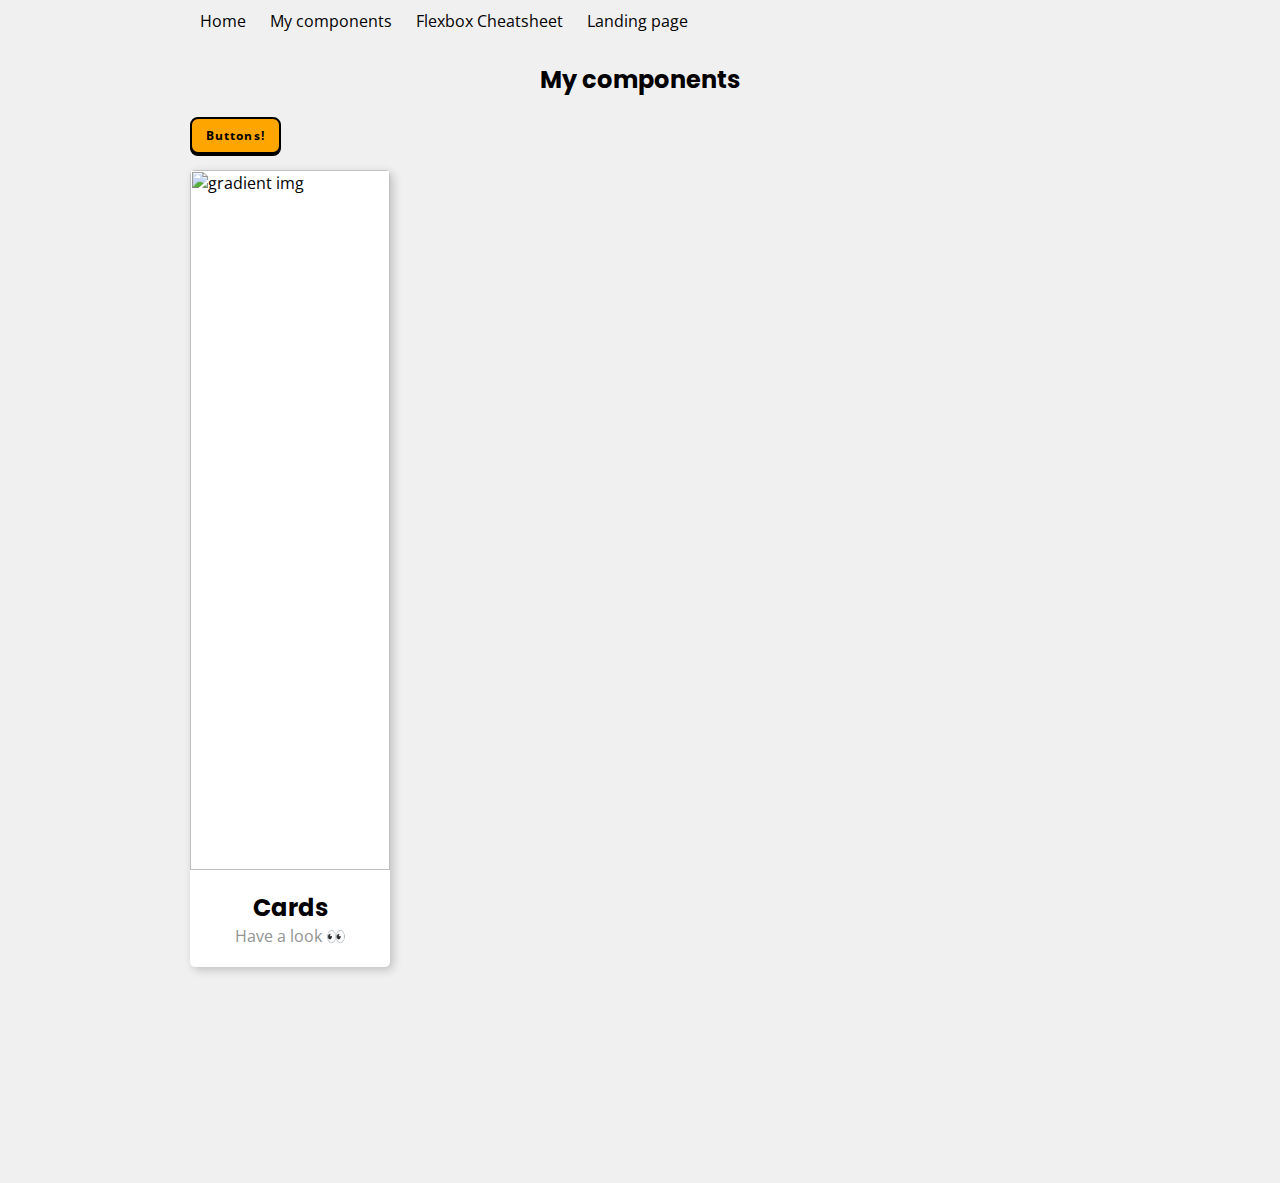
==== css components/index.html @ d5e02122 "Added the first basic components" ====
<html>

<head>
  <meta charset="utf-8">
  <title>Combine your components</title>

  <link rel="stylesheet" href="css/style.css">
</head>

<body>
  <header class="container">
    <ul>
      <li><a href="/">Home</a></li>
      <li><a href="/components.html">My components</li></a>
      <li><a href="/flexbox_cheatsheet.html">Flexbox Cheatsheet</li></a>
      <li><a href="/landing.html">Landing page</a></li>
    </ul>
  </header>

  <div class="container">
    <h2 class="text-center">My components</h2>
    <a href="/buttons.html" class="btn-retro orange">Buttons!</a>
    <a href="/cards.html" target="_blank">
      <div class="simple-card">
        <img src="/images/gradient01.jpg" alt="gradient img">
        <div>
          <h2>Cards</h2>
          <p>Have a look 👀</p>
        </div>
      </div>
    </a>
  </div>
  <!-- TODO: Use your components to create a simple landing page -->

</body>

</html>
---- css components/css/style.css ----
/* --- Google Fonts --- */
@import url("http://fonts.googleapis.com/css?family=Open+Sans:400,300,700|Poppins:400,700");

/* --- Components design --- */
@import url("components/container.css");
@import url("components/avatar.css");
@import url("components/button.css");
@import url("components/banner.css");
@import url("components/flex.css");
@import url("components/card.css");
@import url("components/thumbnail.css");
@import url("components/footer.css");
@import url("components/landing.css");
@import url("components/header.css");
@import url("components/colors.css");
/* TODO: import new components */

/* --- Fonts & colors --- */
body {
  font-family: "Open Sans", "Helvetica", "sans-serif";
  padding-bottom: 200px;
  margin: 0;
  background-color: rgb(240,240,240);
}

section {
  margin: 20px 0px;
}

h1, h2, h3 {
  font-family: "Poppins", "sans-serif";
}

a {
  text-decoration: none;
  color: #000;
}

ul {
  padding: 0;
}

li {
  margin: 10px;
  list-style: none;
  display: inline-block;
}

.text-center {
  text-align: center;
}
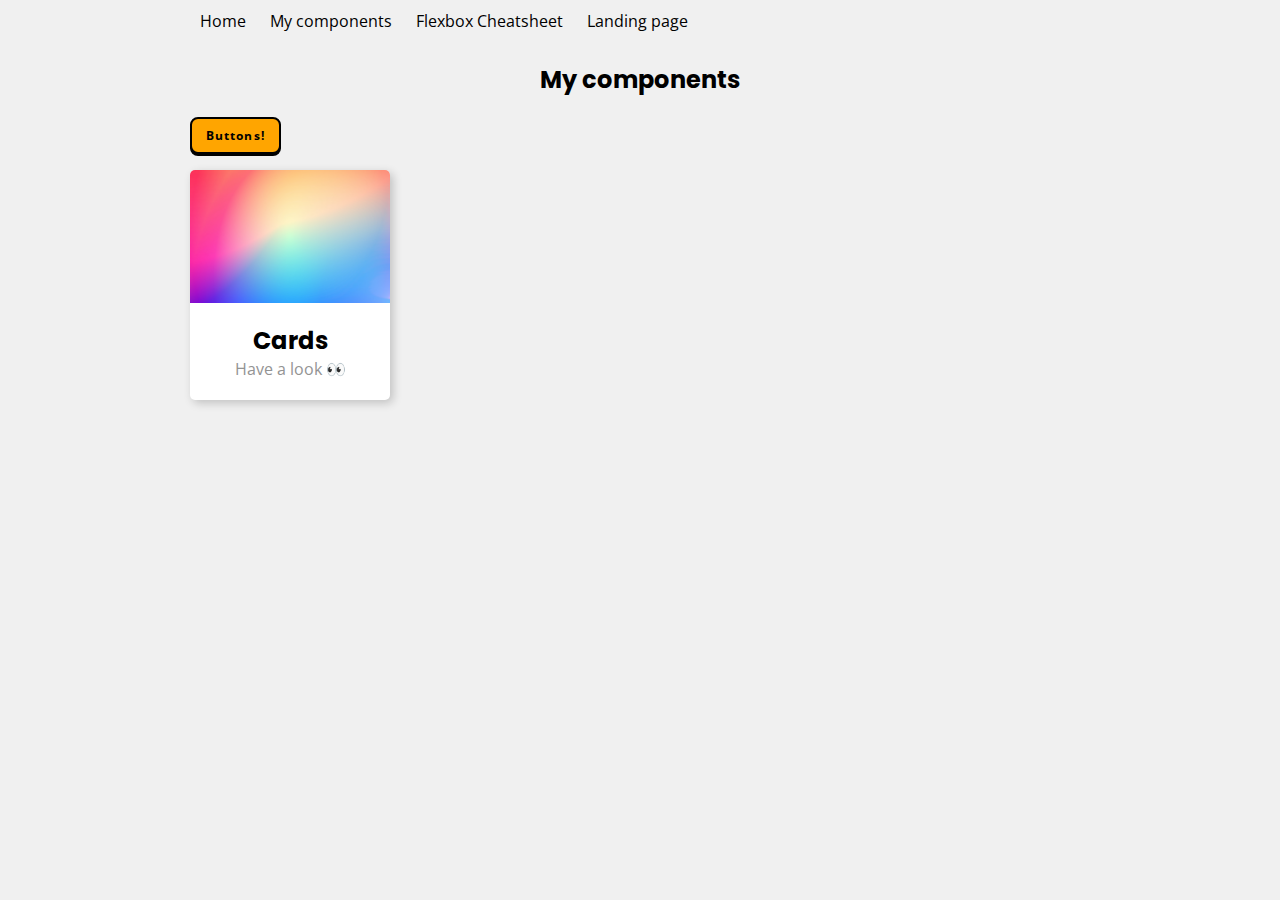
==== commit 676a97a6: "Fixed links within the pages" ====
--- a/css components/index.html
+++ b/css components/index.html
@@ -10,19 +10,19 @@
 <body>
   <header class="container">
     <ul>
-      <li><a href="/">Home</a></li>
-      <li><a href="/components.html">My components</li></a>
-      <li><a href="/flexbox_cheatsheet.html">Flexbox Cheatsheet</li></a>
-      <li><a href="/landing.html">Landing page</a></li>
-    </ul>
+      <li><a href="./index.html">Home</a></li>
+      <li><a href="./components.html">My components</li></a>
+      <li><a href="./flexbox_cheatsheet.html">Flexbox Cheatsheet</li></a>
+      <li><a href="./landing.html">Landing page</a></li>
+  </ul>
   </header>
 
   <div class="container">
     <h2 class="text-center">My components</h2>
-    <a href="/buttons.html" class="btn-retro orange">Buttons!</a>
-    <a href="/cards.html" target="_blank">
+    <a href="./buttons.html" class="btn-retro orange">Buttons!</a>
+    <a href="./cards.html" target="_blank">
       <div class="simple-card">
-        <img src="/images/gradient01.jpg" alt="gradient img">
+        <img src="./images/gradient01.jpg" alt="gradient img">
         <div>
           <h2>Cards</h2>
           <p>Have a look 👀</p>
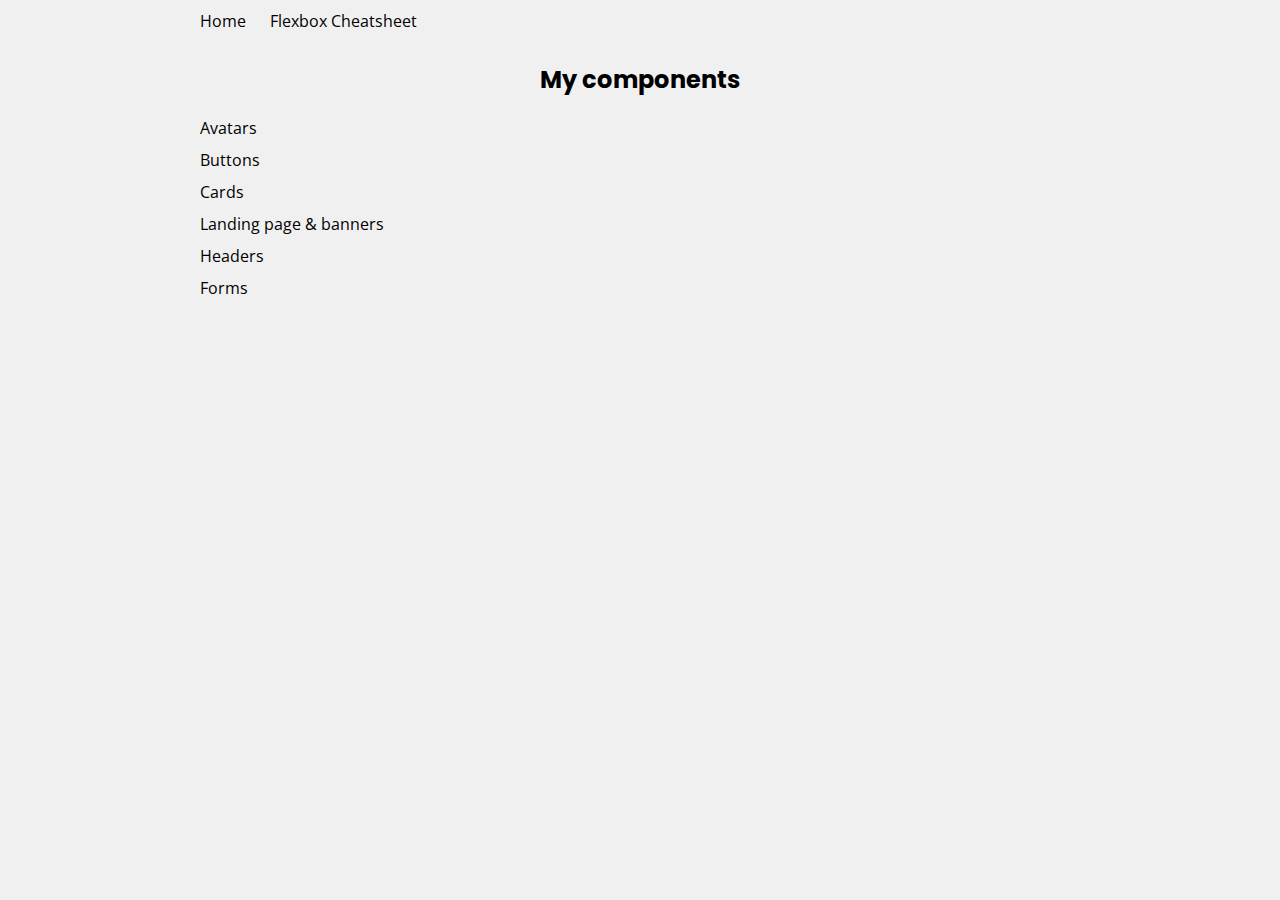
==== commit 4568ac3c: "rearrange pages" ====
--- a/css components/index.html
+++ b/css components/index.html
@@ -11,24 +11,37 @@
   <header class="container">
     <ul>
       <li><a href="./index.html">Home</a></li>
-      <li><a href="./components.html">My components</li></a>
-      <li><a href="./flexbox_cheatsheet.html">Flexbox Cheatsheet</li></a>
-      <li><a href="./landing.html">Landing page</a></li>
-  </ul>
+      <li><a href="/pages/flexbox_cheatsheet.html">Flexbox Cheatsheet</li></a>
+    </ul>
   </header>
 
   <div class="container">
     <h2 class="text-center">My components</h2>
-    <a href="./buttons.html" class="btn-retro orange">Buttons!</a>
-    <a href="./cards.html" target="_blank">
-      <div class="simple-card">
-        <img src="./images/gradient01.jpg" alt="gradient img">
-        <div>
-          <h2>Cards</h2>
-          <p>Have a look 👀</p>
-        </div>
-      </div>
-    </a>
+    <ul>
+      <a href="/pages/avatars.html">
+        <li class="block">Avatars</li>
+      </a>
+      <a href="/pages/buttons.html">
+        <li class="block">Buttons</li>
+      </a>
+      <a href="/pages/cards.html">
+        <li class="block">Cards</li>
+      </a>
+      <a href="/pages/landing.html">
+        <li class="block">Landing page & banners</li>
+      </a>
+      <a href="/pages/headers.html">
+        <li class="block">Headers</li>
+      </a>
+      <a href="/pages/form.html">
+        <li class="block">Forms</li>
+      </a>
+      <a href="">
+        <li class="block"></li>
+      </a>
+
+
+    </ul>
   </div>
   <!-- TODO: Use your components to create a simple landing page -->
 
--- a/css components/css/style.css
+++ b/css components/css/style.css
@@ -13,6 +13,7 @@
 @import url("components/landing.css");
 @import url("components/header.css");
 @import url("components/colors.css");
+@import url("components/form.css");
 /* TODO: import new components */
 
 /* --- Fonts & colors --- */
@@ -46,6 +47,23 @@
   display: inline-block;
 }
 
+li.block {
+  display: block;
+}
+
+
+.text-16 {
+  font-size: 16px;
+}
+
+.text-14 {
+  font-size: 14px;
+}
+
+.text-12 {
+  font-size: 12px;
+}
+
 .text-center {
   text-align: center;
 }
